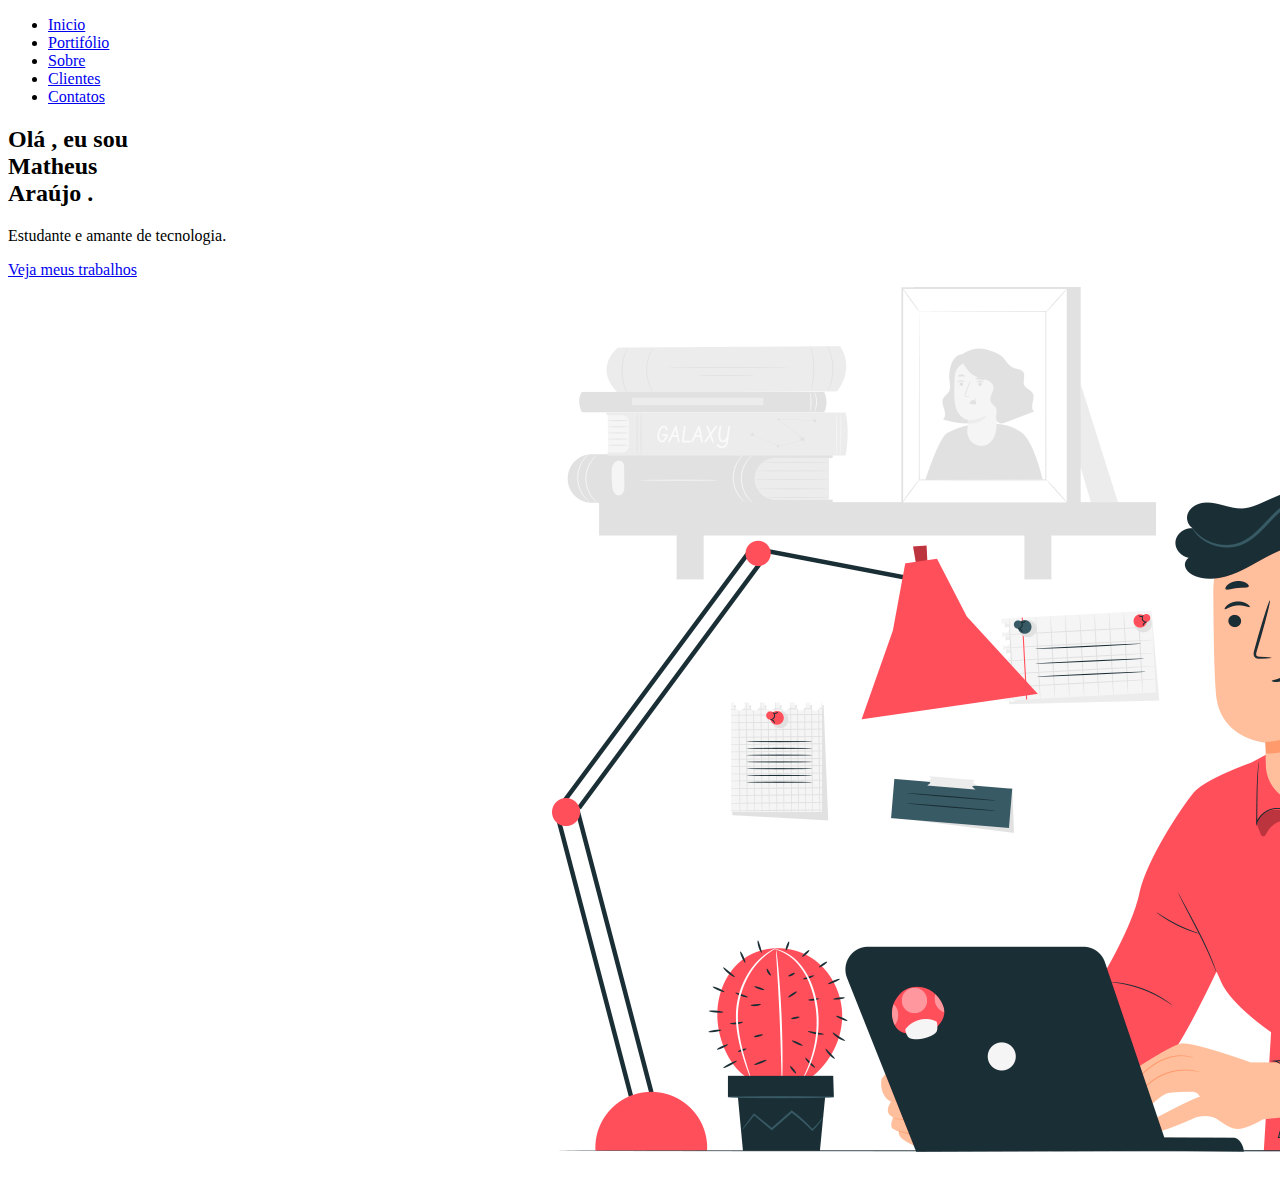
==== index.html @ f2ada6d9 "Upload inicial." ====
<!DOCTYPE html>
<html>
<head>
    <meta charset="UTF-8">
    <meta name="viewport" content="width=device-width, initial-scale=1.0">
    <link href="https://fonts.googleapis.com/css?family=Poppins:100,200,300,400,500,600,700,800,900&amp;subset=devanagari,latin-ext" rel="stylesheet">
    <link rel="stylesheet" href="css/style.css">
    <title>Portifólio - Matheus</title>
</head>
<body>
<!-- Navbar -->

		<nav class="navbar background"> 
			<ul class="nav-list"> 
				<li class="logomarca"><a href="index.html">Inicio</a></li>
				<li><a href="Portifolio.html">Portifólio</a></li> 
				<li><a href="Sobre.html">Sobre</a></li> 
				<li><a href="Clientes.html">Clientes</a></li> 
				<li><a href="Contato.html">Contatos</a></li> 
			</ul> 
		</nav> 
<!-- Texto e imagem em destaque -->

		<div class="header-text">
			<h2>Olá <span>,</span> eu sou <br> Matheus <br> Araújo <span>.</span></h2>
			<p>Estudante e amante de tecnologia.</p>
			<a href="Portifolio.html" download>Veja meus trabalhos</a>
		</div>	
		<img src="background.png" alt="Descrição da imagem" id="imagem-destaque">
		</form>
		
		
	</body> 
</html>
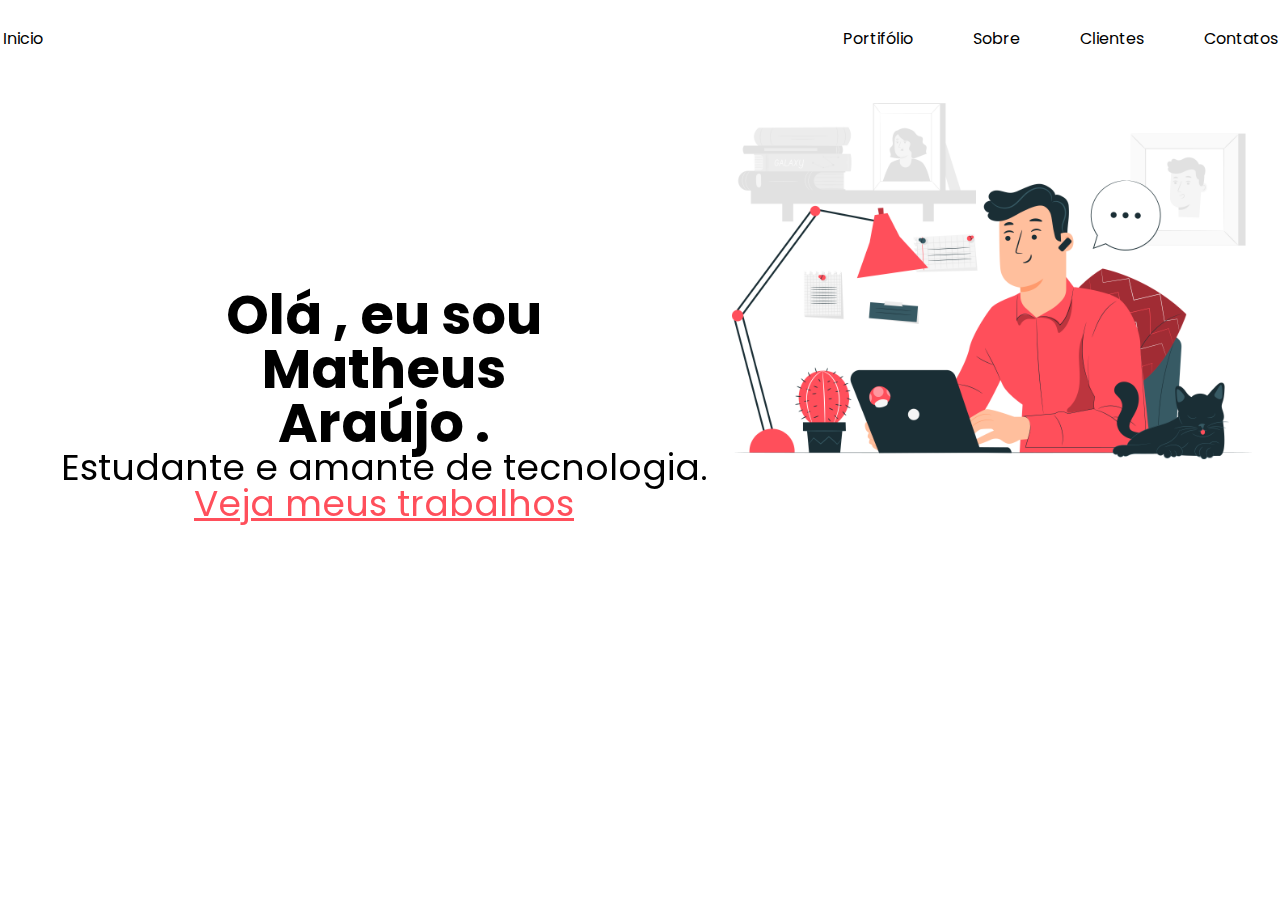
==== commit 659c6976: "Update index.html" ====
--- a/index.html
+++ b/index.html
@@ -4,10 +4,10 @@
     <meta charset="UTF-8">
     <meta name="viewport" content="width=device-width, initial-scale=1.0">
     <link href="https://fonts.googleapis.com/css?family=Poppins:100,200,300,400,500,600,700,800,900&amp;subset=devanagari,latin-ext" rel="stylesheet">
-    <link rel="stylesheet" href="css/style.css">
+    <link rel="stylesheet" href="style.css">
     <title>Portifólio - Matheus</title>
 </head>
-<body>
+<body> 
 <!-- Navbar -->
 
 		<nav class="navbar background"> 
@@ -16,7 +16,7 @@
 				<li><a href="Portifolio.html">Portifólio</a></li> 
 				<li><a href="Sobre.html">Sobre</a></li> 
 				<li><a href="Clientes.html">Clientes</a></li> 
-				<li><a href="Contato.html">Contatos</a></li> 
+				<li><a href="contato.html">Contatos</a></li> 
 			</ul> 
 		</nav> 
 <!-- Texto e imagem em destaque -->
@@ -31,4 +31,4 @@
 		
 		
 	</body> 
-</html>+</html>
--- a/style.css
+++ b/style.css
@@ -0,0 +1,237 @@
+* { 
+margin: 0; 
+
+	padding: 0; 
+} 
+
+body{
+	font-family: 'Poppins', sans-serif;
+	font-size:16px;
+	color: #676a81;
+	background: #ffffff !important;
+    	max-width:1920px;
+    	margin:0 auto;
+	overflow-x:hidden;
+}
+
+.navbar { 
+	font-family: 'Poppins', sans-serif;
+	display: flex; 
+	position: fixed; 
+	align-items: center; 
+	justify-content: center; 
+	top: 0px; 
+	width: 100%;
+	cursor: pointer; 
+} 
+
+@media (max-width: 768px) {
+  .nav-list {
+    display: none;
+  }
+  
+  .menu-icon {
+    display: block;
+    cursor: pointer;
+  }
+  
+  .menu-icon:before {
+    content: "\2630";
+  }
+  
+  #menu-toggle:checked ~ .nav-list {
+    display: block;
+  }
+}
+
+
+/*EDITAR IMAGEM EM DESTAQUE*/
+
+.imagem-destaque {
+  width: 60%;
+  position: fixed;
+  top: 0;
+  right: 0;
+  margin-top: 100px;
+}
+
+#imagem-destaque {
+	width: 60%;
+  position: fixed;
+  top: 0;
+  right: 0;
+  margin-top: 100px;
+}
+
+
+a{
+color: #ff4f5b;	
+}
+
+
+.header-text {
+  font-family: 'Poppins', sans-serif;
+  position: absolute;
+  top: 45%;
+  left: 30%;
+  transform: translate(-50%, -50%);
+  text-align: center;
+  color: black;
+  z-index: 1;
+  font-size: 36px;
+  white-space: normal;
+  line-height: 1.0
+}
+
+.nav-list {  
+	display: flex; 
+	background-color: white;
+} 
+
+.nav-list li { 
+	list-style: none; 
+	padding: 26px 30px; 
+} 
+
+.nav-list li a { 
+	text-decoration: none; 
+	color: black; 
+} 
+
+.nav-list li a:hover { 
+	color: black; 
+} 
+
+.rightNav { 
+	width: 50%; 
+	text-align: right; 
+} 
+
+
+/*EDITAR FORMULÁRIO*/
+
+.titulo-formulario {
+  text-align: center;
+  margin-top: 20px;
+  position: relative;
+  z-index: 999;
+}
+
+.formulario-contato {
+  text-align: center;
+  margin-top: 20px;
+  position: relative;
+  z-index: 999;
+}
+
+form {
+  width: 300px;
+  margin: 0 auto;
+}
+
+label {
+  position: absolute;
+  bottom: 0;
+  right: 0;
+  margin-bottom: 5px;
+  font-weight: bold;
+}
+
+input[type="text"],
+textarea {
+  width: 100%;
+  padding: 5px;
+  margin-bottom: 10px;
+}
+
+input[type="submit"] {
+  background-color: #4CAF50;
+  color: white;
+  border: none;
+  padding: 10px 20px;
+  text-align: center;
+  text-decoration: none;
+  display: inline-block;
+  font-size: 16px;
+  cursor: pointer;
+}
+
+input[type="submit"]:hover {
+  background-color: #45a049;
+}
+
+.background { 
+	background-color: white;
+	background-blend-mode: darken; 
+	background-size: cover; 
+} 
+
+
+.logomarca {
+  float: left;
+  margin-right: 740px;
+}
+
+
+.coluna {
+  display: flex;
+  flex-wrap: wrap;
+  padding: 0 4px;
+}
+
+
+@import url('https://fonts.googleapis.com/css2?family=Open+Sans:ital,wght@0,300;0,400;0,700;1,300;1,400;1,700&display=swap');
+
+* {
+    box-sizing: border-box;
+    outline: 0;
+    transition: all 0.3s ease;
+}
+
+body {
+    margin: 0;
+    margin-top: 60px;
+    padding: 0;
+    font-family: "Open Sans", "Noto Sans", HelveticaNeueCyr, Helvetica, sans-serif;
+    line-height: 1.68em;
+    color: #333333;
+    background: #fafafa;
+}
+
+blockquote {
+    padding: 0;
+    margin: 0;
+}
+
+section.t-bq-section {
+    padding: 30px;
+    margin-bottom: 60px;
+	margin-top: 150px;
+	position: relative;
+	z-index: -1;
+}
+
+.t-bq-wrapper.t-bq-wrapper-boxed {
+    max-width: 576px;
+    margin: 0 auto;
+}
+
+.t-bq-wrapper.t-bq-wrapper-fullwidth {
+    max-width: 100%;
+}
+
+.t-bq-wrapper .t-bq-quote {
+    padding: 20px;
+}
+
+/* Estilo para telas grandes (desktops, 992px e acima) */
+@media only screen and (min-width: 992px) { ... }
+
+/* Estilo para telas médias (tablets, 768px e acima) */
+@media only screen and (min-width: 768px) { ... }
+
+/* Estilo para telas pequenas (landscape phones, 576px e acima) */
+@media only screen and (min-width: 576px) { ... }
+
+/* Estilo para telas muito pequenas (phones, menor que 576px) */
+@media only screen and (max-width: 575.98px) { ... }